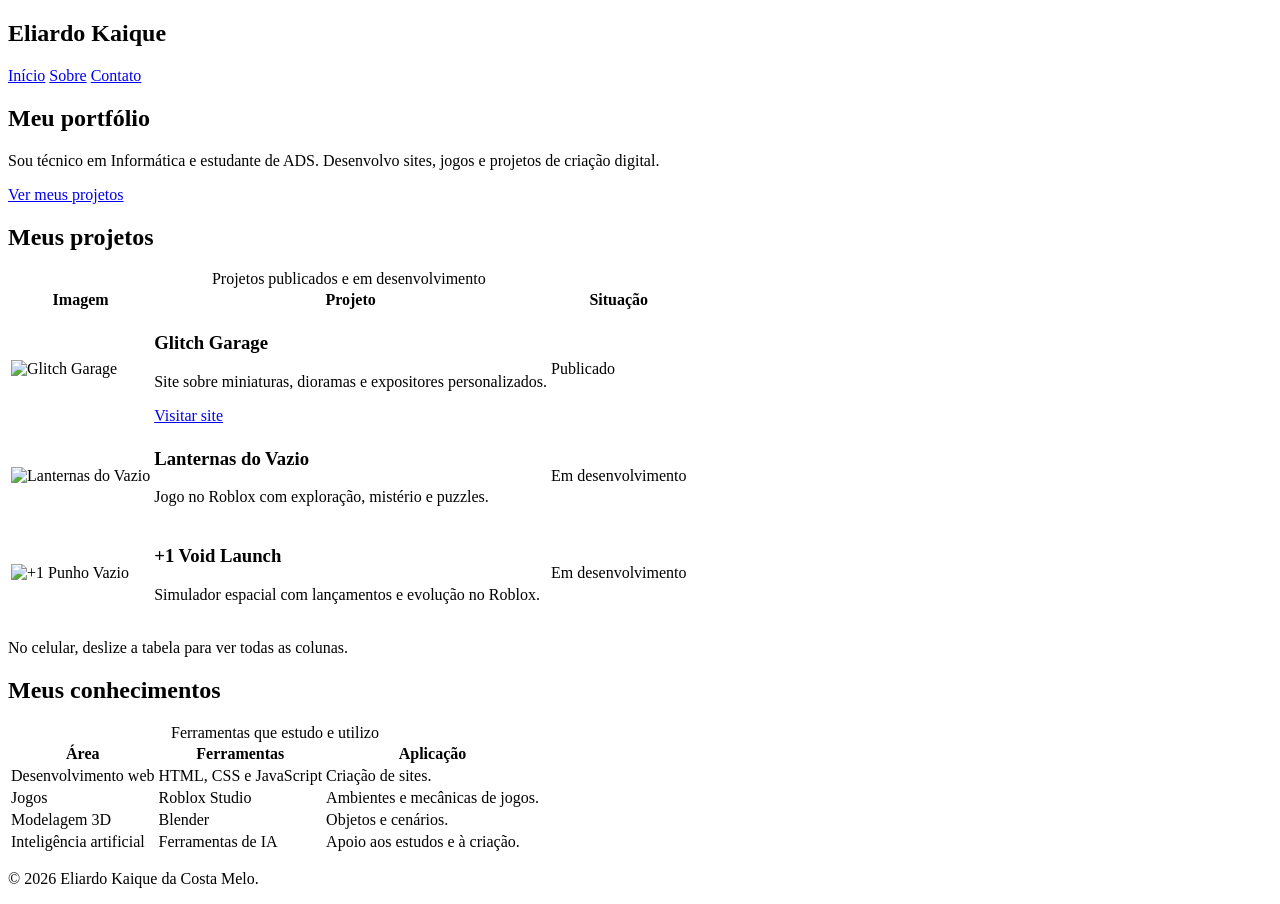
==== index.html @ ff75ed74 "Add files via upload" ====
<!-- Informa ao navegador que estamos usando HTML5. -->
<!DOCTYPE html>
<!-- Define o idioma da página. -->
<html lang="pt-BR">
<head>
    <!-- Permite usar acentos e ajusta a página à tela. -->
    <meta charset="UTF-8">
    <meta name="viewport" content="width=device-width, initial-scale=1.0">
    <!-- Título da aba e descrição da página. -->
    <title>Eliardo Kaique | Portfólio</title>
    <!-- Carrega o CSS externo da pasta styles. -->
    <link rel="stylesheet" href="styles/style.css">
</head>
<body>
    <!-- Cabeçalho do site. -->
    <header>
        <h2>Eliardo Kaique</h2>
        <!-- Menu: cada link abre uma página. A classe ativo destaca a página atual. -->
        <nav>
            <a href="index.html" class="ativo">Início</a>
            <a href="sobre.html">Sobre</a>
            <a href="contato.html">Contato</a>
        </nav>
    </header>
    <!-- Conteúdo principal. -->
    <main>
        <!-- Seção de apresentação. -->
        <section class="apresentacao">
            <h1>Meu portfólio</h1>
            <p>Sou técnico em Informática e estudante de ADS. Desenvolvo sites, jogos e projetos de criação digital.</p>
            <!-- O # leva à seção com o mesmo id nesta página. -->
            <a class="botao" href="#projetos">Ver meus projetos</a>
        </section>

        <!-- O id permite encontrar esta seção pelo link do início. -->
        <section id="projetos">
            <h2>Meus projetos</h2>
            <!-- A div permite deslizar a tabela quando a tela é pequena. -->
            <div class="tabela">
                <!-- table cria a tabela; caption mostra seu título. -->
                <table>
                    <caption>Projetos publicados e em desenvolvimento</caption>
                    <!-- tr cria uma linha; th cria os títulos das colunas. -->
                    <tr><th>Imagem</th><th>Projeto</th><th>Situação</th></tr>
                    <!-- td cria as células com os dados. -->
                    <tr>
                        <td>
                            <!-- A classe imagem limita o tamanho; width e height reservam o espaço no HTML. -->
                            <img class="imagem" width="120" height="80" src="assents/logo_garage.jpg" alt="Glitch Garage">
                        </td>
                        <td>
                            <h3>Glitch Garage</h3>
                            <p>Site sobre miniaturas, dioramas e expositores personalizados.</p>
                            <a href="https://glitch-garage.eliardo-kaique.workers.dev/">Visitar site</a>
                        </td>
                        <td>Publicado</td>
                    </tr>
                    <tr>
                        <td>
                            <img class="imagem" width="120" height="80" src="assents/logo_lanterna.png" alt="Lanternas do Vazio">
                        </td>
                        <td><h3>Lanternas do Vazio</h3><p>Jogo no Roblox com exploração, mistério e puzzles.</p></td>
                        <td>Em desenvolvimento</td>
                    </tr>
                    <tr>
                        <td>
                            <img class="imagem" width="120" height="80" src="assents/logo_+1punch.png" alt="+1 Punho Vazio">
                        </td>
                        <td><h3>+1 Void Launch</h3><p>Simulador espacial com lançamentos e evolução no Roblox.</p></td>
                        <td>Em desenvolvimento</td>
                    </tr>
                </table>
            </div>
            <p>No celular, deslize a tabela para ver todas as colunas.</p>
        </section>

        <section>
            <h2>Meus conhecimentos</h2>
            <div class="tabela">
                <table>
                    <caption>Ferramentas que estudo e utilizo</caption>
                    <tr><th>Área</th><th>Ferramentas</th><th>Aplicação</th></tr>
                    <tr><td>Desenvolvimento web</td><td>HTML, CSS e JavaScript</td><td>Criação de sites.</td></tr>
                    <tr><td>Jogos</td><td>Roblox Studio</td><td>Ambientes e mecânicas de jogos.</td></tr>
                    <tr><td>Modelagem 3D</td><td>Blender</td><td>Objetos e cenários.</td></tr>
                    <tr><td>Inteligência artificial</td><td>Ferramentas de IA</td><td>Apoio aos estudos e à criação.</td></tr>
                </table>
            </div>
        </section>
    </main>
    <!-- Rodapé do site. -->
    <footer>
        <p>© 2026 Eliardo Kaique da Costa Melo.</p>
    </footer>
</body>
</html>
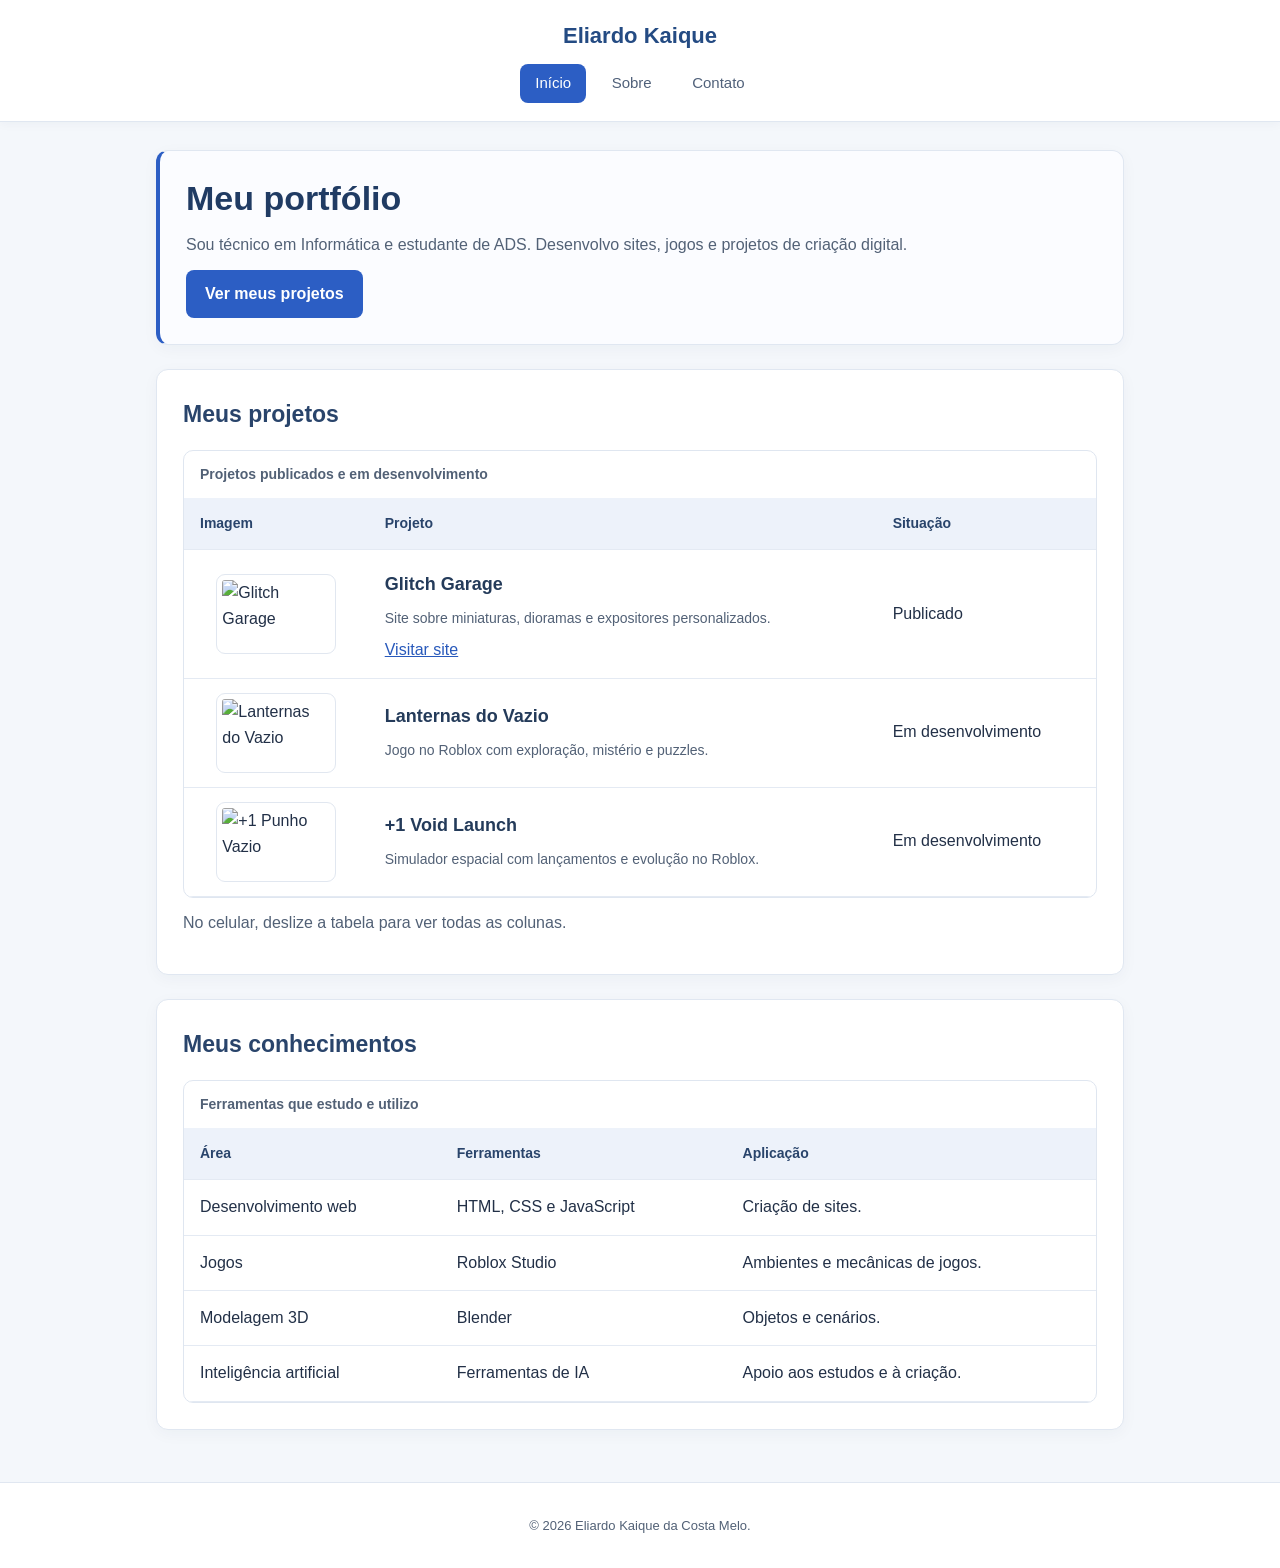
==== commit f7296f0e: "Fix stylesheet link in index.html" ====
--- a/index.html
+++ b/index.html
@@ -9,7 +9,7 @@
     <!-- Título da aba e descrição da página. -->
     <title>Eliardo Kaique | Portfólio</title>
     <!-- Carrega o CSS externo da pasta styles. -->
-    <link rel="stylesheet" href="styles/style.css">
+    <link rel="stylesheet" href="style.css">
 </head>
 <body>
     <!-- Cabeçalho do site. -->
--- a/style.css
+++ b/style.css
@@ -0,0 +1,267 @@
+/* Regras gerais do site. */
+* {
+    box-sizing: border-box; /* Inclui bordas e espaços internos nas dimensões. */
+}
+
+html {
+    scroll-padding-top: 140px; /* Evita que o menu cubra os títulos ao navegar. */
+}
+
+body {
+    margin: 0; /* Remove a margem padrão. */
+    font-family: Arial, sans-serif; /* Define uma fonte simples e legível. */
+    background-color: #f4f7fb; /* Usa um fundo claro e suave. */
+    color: #223047; /* Define a cor principal do texto. */
+    line-height: 1.65; /* Deixa a leitura mais confortável. */
+}
+
+/* Cabeçalho e menu. */
+header {
+    padding: 18px 16px; /* Cria espaço ao redor do nome e do menu. */
+    text-align: center; /* Centraliza o cabeçalho. */
+    background-color: #ffffff; /* Define o fundo branco. */
+    border-bottom: 1px solid #e0e7f1; /* Separa o cabeçalho do conteúdo. */
+    box-shadow: 0 2px 10px rgba(34, 48, 71, 0.04); /* Adiciona uma sombra leve. */
+    position: sticky; /* Faz o menu acompanhar a rolagem. */
+    top: 0; /* Mantém o menu no topo. */
+    z-index: 1; /* Coloca o menu acima do conteúdo comum. */
+}
+
+header h2 {
+    margin: 0 0 10px; /* Separa o nome dos links. */
+    font-size: 22px; /* Destaca o nome sem exagerar. */
+    color: #244b83; /* Usa um azul discreto. */
+}
+
+nav a {
+    display: inline-block; /* Permite ajustar o espaço dos links. */
+    margin: 0 3px; /* Separa os itens do menu. */
+    padding: 7px 15px; /* Aumenta a área clicável. */
+    border-radius: 8px; /* Arredonda o destaque dos links. */
+    text-decoration: none; /* Remove o sublinhado do menu. */
+    font-size: 15px; /* Define o tamanho do texto. */
+    color: #50617a; /* Usa uma cor suave nos links. */
+}
+
+nav a:hover {
+    background-color: #edf2fb; /* Destaca o link ao passar o mouse. */
+    color: #2859bb; /* Colore o texto destacado. */
+}
+
+nav .ativo, nav .ativo:hover {
+    background-color: #2c5ec4; /* Destaca a página que está aberta. */
+    color: #ffffff; /* Mantém o texto legível no fundo azul. */
+}
+
+/* Conteúdo principal e seções. */
+main {
+    max-width: 1000px; /* Limita a largura do conteúdo. */
+    margin: 0 auto; /* Centraliza a página. */
+    padding: 28px 16px; /* Deixa espaço nas laterais. */
+}
+
+section {
+    padding: 26px; /* Afasta o conteúdo das bordas. */
+    margin-bottom: 24px; /* Separa as seções. */
+    background-color: #ffffff; /* Define o fundo das seções. */
+    border: 1px solid #e0e7f1; /* Adiciona uma borda suave. */
+    border-radius: 12px; /* Arredonda os cantos. */
+    box-shadow: 0 4px 16px rgba(34, 48, 71, 0.04); /* Dá um pouco de profundidade. */
+}
+
+.apresentacao {
+    border-left: 4px solid #2c5ec4; /* Destaca discretamente a apresentação. */
+    background-color: #fbfcff; /* Usa um fundo quase branco. */
+}
+
+h1 {
+    margin: 0 0 12px; /* Separa o título do texto. */
+    font-size: 34px; /* Define o tamanho do título principal. */
+    line-height: 1.25; /* Ajusta o espaço entre as linhas do título. */
+    color: #203b63; /* Usa azul-escuro no título. */
+}
+
+h2 {
+    margin: 0 0 16px; /* Separa os títulos das seções. */
+    font-size: 23px; /* Define o tamanho dos títulos. */
+    color: #29446b; /* Mantém a identidade azul. */
+}
+
+h3 {
+    margin: 6px 0; /* Separa os subtítulos dos outros textos. */
+    font-size: 18px; /* Define o tamanho dos subtítulos. */
+    color: #243b5a; /* Destaca os nomes dos projetos e dos cursos. */
+}
+
+p {
+    margin: 12px 0; /* Separa os parágrafos. */
+    color: #526176; /* Suaviza a cor dos textos longos. */
+    overflow-wrap: break-word; /* Permite quebrar textos como o e-mail. */
+}
+
+a {
+    color: #2859bb; /* Define a cor dos links. */
+}
+
+/* Botões e links com aparência de botão. */
+button, .botao {
+    display: inline-block; /* Permite criar espaço ao redor do texto. */
+    padding: 11px 19px; /* Define o espaço interno do botão. */
+    border: 0; /* Remove a borda padrão. */
+    border-radius: 8px; /* Arredonda os cantos. */
+    background-color: #2c5ec4; /* Define o fundo azul. */
+    color: #ffffff; /* Deixa o texto branco. */
+    font: inherit; /* Usa a fonte do site. */
+    font-weight: bold; /* Destaca o texto do botão. */
+    text-decoration: none; /* Remove o sublinhado dos links com esta classe. */
+    cursor: pointer; /* Mostra a mãozinha ao passar o mouse. */
+}
+
+button:hover, .botao:hover {
+    background-color: #234c9e; /* Escurece levemente o botão. */
+}
+
+/* Tabelas com divisórias discretas. */
+.tabela {
+    overflow-x: auto; /* Permite deslizar a tabela no celular. */
+    border: 1px solid #dfe6f0; /* Contorna o conjunto da tabela. */
+    border-radius: 10px; /* Arredonda as bordas externas. */
+}
+
+table {
+    width: 100%; /* Usa a largura disponível. */
+    min-width: 560px; /* Mantém as colunas legíveis no celular. */
+    border-collapse: collapse; /* Une as bordas das células. */
+}
+
+caption {
+    padding: 12px 16px; /* Separa o título das bordas. */
+    text-align: left; /* Alinha o título à esquerda. */
+    font-size: 14px; /* Deixa o título da tabela mais discreto. */
+    font-weight: bold; /* Destaca o título. */
+    color: #526176; /* Usa uma cor suave. */
+}
+
+th, td {
+    padding: 14px 16px; /* Dá espaço ao conteúdo das células. */
+    border-bottom: 1px solid #e4eaf3; /* Separa as linhas sem formar uma grade pesada. */
+    text-align: left; /* Alinha o texto à esquerda. */
+    vertical-align: middle; /* Centraliza o conteúdo na altura da célula. */
+}
+
+th {
+    background-color: #edf2fa; /* Destaca os títulos das colunas. */
+    color: #29446b; /* Usa azul-escuro nos títulos. */
+    font-size: 14px; /* Define o tamanho dos títulos das colunas. */
+}
+
+tr:hover {
+    background-color: #fafcff; /* Destaca suavemente a linha sob o mouse. */
+}
+
+td p {
+    margin: 7px 0; /* Aproxima a descrição do nome do projeto. */
+    font-size: 14px; /* Deixa as descrições mais compactas. */
+}
+
+/* Logos dos projetos, sempre pequenos e sem cortes. */
+#projetos img {
+    display: block; /* Evita espaço extra abaixo da imagem. */
+    width: 120px; /* Define a largura do espaço do logo. */
+    height: 80px; /* Define a altura do espaço do logo. */
+    max-width: 100%; /* Impede a imagem de ultrapassar o espaço disponível. */
+    margin: 0 auto; /* Centraliza o logo dentro da célula. */
+    padding: 5px; /* Afasta o logo da borda. */
+    border: 1px solid #e1e7f0; /* Cria um contorno discreto. */
+    border-radius: 9px; /* Arredonda os cantos. */
+    background-color: #ffffff; /* Define o fundo do espaço da imagem. */
+    object-fit: contain; /* Mostra o logo inteiro, preservando sua proporção. */
+}
+
+/* Sua foto, centralizada e com o formato original. */
+#perfil img {
+    display: block; /* Permite centralizar a imagem com margin. */
+    width: 180px; /* Mantém a foto em um tamanho discreto. */
+    height: auto; /* Preserva a proporção original da foto. */
+    max-width: 100%; /* Evita ultrapassar a largura da tela. */
+    margin: 22px auto 0; /* Centraliza a foto e separa do texto. */
+    border: 1px solid #dce4ef; /* Define um contorno suave. */
+    border-radius: 12px; /* Arredonda os cantos da foto. */
+}
+
+/* Informações sobre a formação. */
+article {
+    padding: 18px; /* Cria espaço dentro do bloco. */
+    margin-bottom: 14px; /* Separa os blocos de formação. */
+    border-left: 3px solid #5c82c9; /* Destaca a lateral com um azul suave. */
+    border-radius: 6px; /* Arredonda os cantos. */
+    background-color: #f7f9fd; /* Diferencia o bloco do fundo branco. */
+}
+
+/* Formulário de contato. */
+form {
+    max-width: 600px; /* Limita a largura do formulário. */
+    margin: 0 auto; /* Centraliza o formulário. */
+}
+
+label {
+    display: block; /* Coloca o rótulo acima do campo. */
+    margin-top: 16px; /* Separa os campos. */
+    margin-bottom: 6px; /* Separa o rótulo do seu campo. */
+    font-size: 14px; /* Define o tamanho do rótulo. */
+    font-weight: bold; /* Destaca o nome do campo. */
+    color: #344b6b; /* Usa uma cor próxima da dos títulos. */
+}
+
+.campo {
+    width: 100%; /* Preenche a largura do formulário. */
+    padding: 12px; /* Cria espaço dentro do campo. */
+    border: 1px solid #cbd6e5; /* Contorna o campo. */
+    border-radius: 8px; /* Arredonda os cantos. */
+    background-color: #fbfcff; /* Usa um fundo levemente diferente da seção. */
+    color: #223047; /* Define a cor do texto digitado. */
+    font: inherit; /* Usa a fonte do site. */
+}
+
+.campo:focus {
+    border-color: #2c5ec4; /* Destaca o campo selecionado. */
+    outline: 2px solid #e0e9fc; /* Acrescenta um contorno suave ao foco. */
+}
+
+textarea {
+    resize: vertical; /* Permite alterar apenas a altura da mensagem. */
+}
+
+fieldset {
+    margin: 22px 0; /* Separa as opções dos outros campos. */
+    padding: 12px 14px; /* Cria espaço dentro do grupo. */
+    border: 1px solid #dfe6f0; /* Contorna o grupo de opções. */
+    border-radius: 8px; /* Arredonda os cantos. */
+    background-color: #f9fbfe; /* Diferencia o grupo de interesses. */
+}
+
+legend {
+    padding: 0 5px; /* Afasta o título da linha da borda. */
+    font-size: 14px; /* Define o tamanho do título do grupo. */
+    font-weight: bold; /* Destaca o título. */
+    color: #344b6b; /* Usa a mesma cor dos rótulos. */
+}
+
+.opcoes label {
+    display: inline-block; /* Coloca as opções lado a lado quando há espaço. */
+    margin: 0 16px 0 0; /* Separa as opções. */
+    font-weight: normal; /* Usa texto normal nas opções. */
+}
+
+.opcoes input {
+    accent-color: #2c5ec4; /* Usa a cor azul na opção marcada. */
+}
+
+/* Rodapé simples. */
+footer {
+    padding: 20px 16px; /* Cria espaço dentro do rodapé. */
+    text-align: center; /* Centraliza o texto. */
+    background-color: #ffffff; /* Define o fundo branco. */
+    border-top: 1px solid #e0e7f1; /* Separa o rodapé da página. */
+    font-size: 13px; /* Usa um texto discreto. */
+}
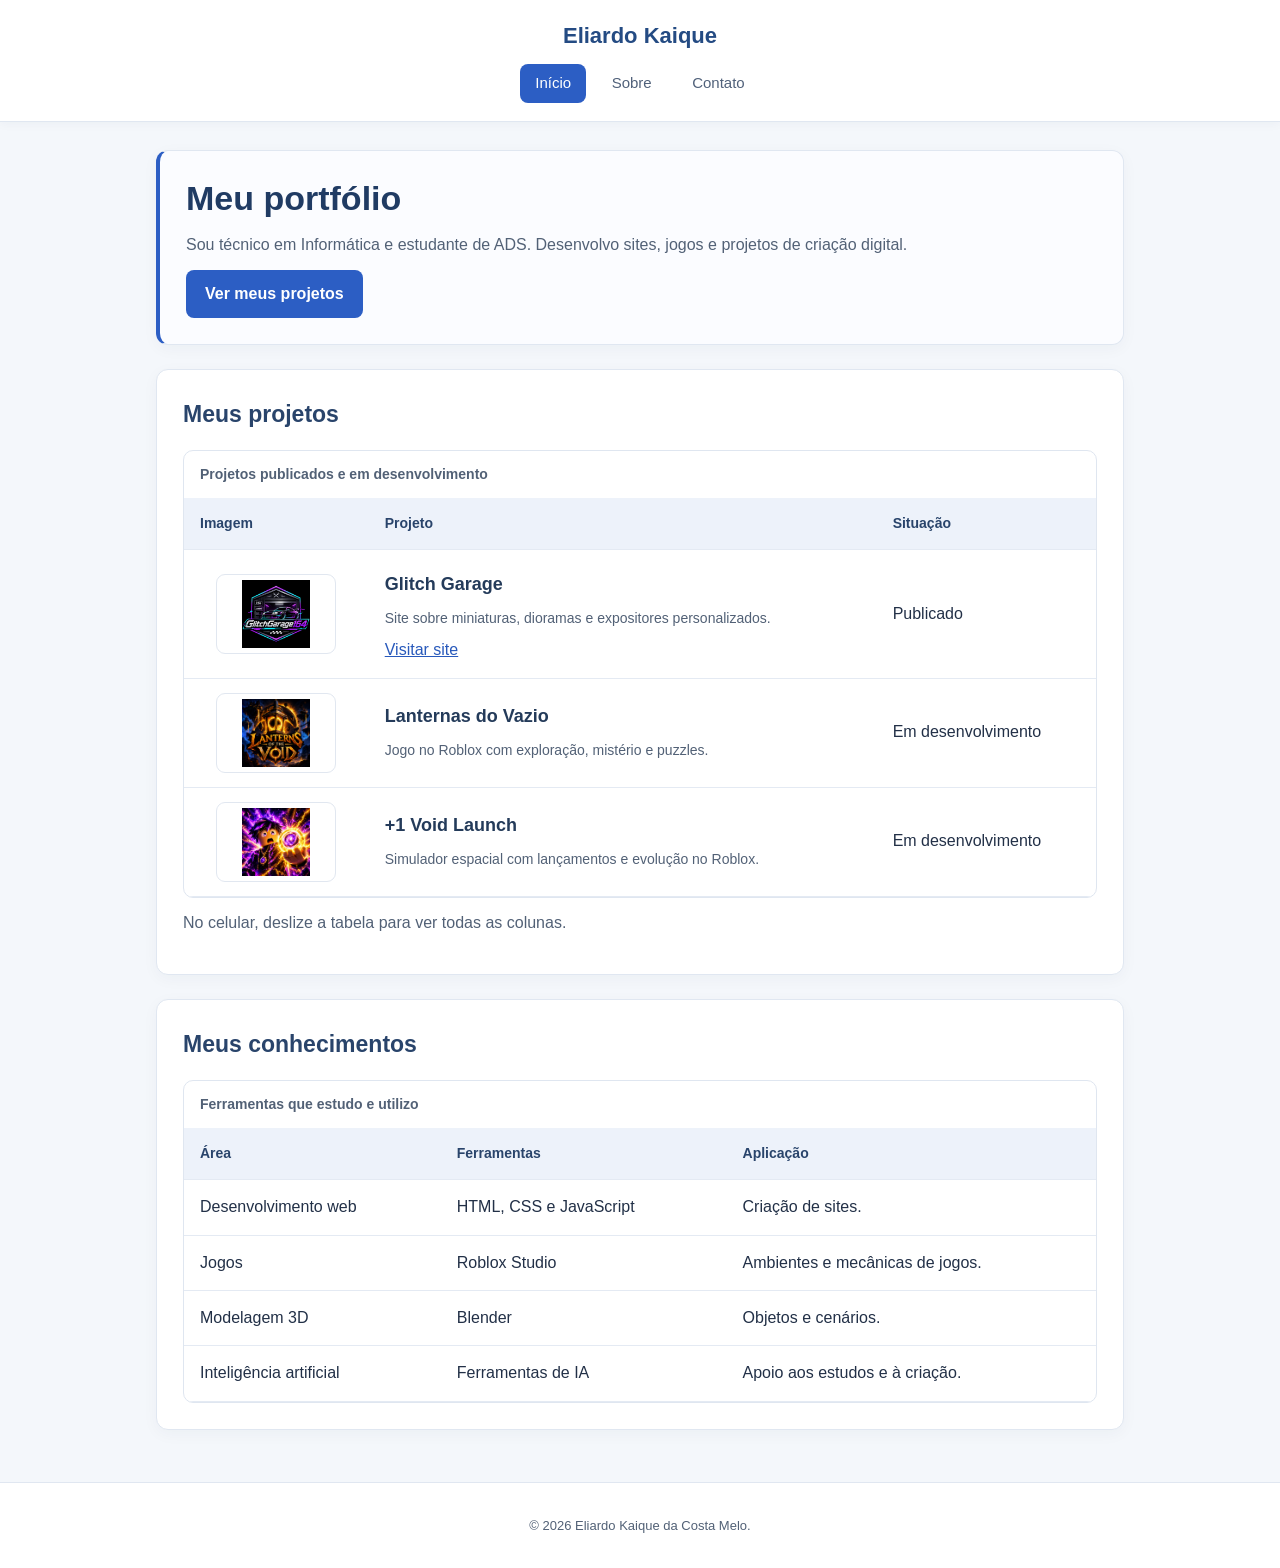
==== commit 51d61f57: "Update image source paths in index.html" ====
--- a/index.html
+++ b/index.html
@@ -46,7 +46,7 @@
                     <tr>
                         <td>
                             <!-- A classe imagem limita o tamanho; width e height reservam o espaço no HTML. -->
-                            <img class="imagem" width="120" height="80" src="assents/logo_garage.jpg" alt="Glitch Garage">
+                            <img class="imagem" width="120" height="80" src="logo_garage.jpg" alt="Glitch Garage">
                         </td>
                         <td>
                             <h3>Glitch Garage</h3>
@@ -57,14 +57,14 @@
                     </tr>
                     <tr>
                         <td>
-                            <img class="imagem" width="120" height="80" src="assents/logo_lanterna.png" alt="Lanternas do Vazio">
+                            <img class="imagem" width="120" height="80" src="logo_lanterna.png" alt="Lanternas do Vazio">
                         </td>
                         <td><h3>Lanternas do Vazio</h3><p>Jogo no Roblox com exploração, mistério e puzzles.</p></td>
                         <td>Em desenvolvimento</td>
                     </tr>
                     <tr>
                         <td>
-                            <img class="imagem" width="120" height="80" src="assents/logo_+1punch.png" alt="+1 Punho Vazio">
+                            <img class="imagem" width="120" height="80" src="logo_+1punch.png" alt="+1 Punho Vazio">
                         </td>
                         <td><h3>+1 Void Launch</h3><p>Simulador espacial com lançamentos e evolução no Roblox.</p></td>
                         <td>Em desenvolvimento</td>
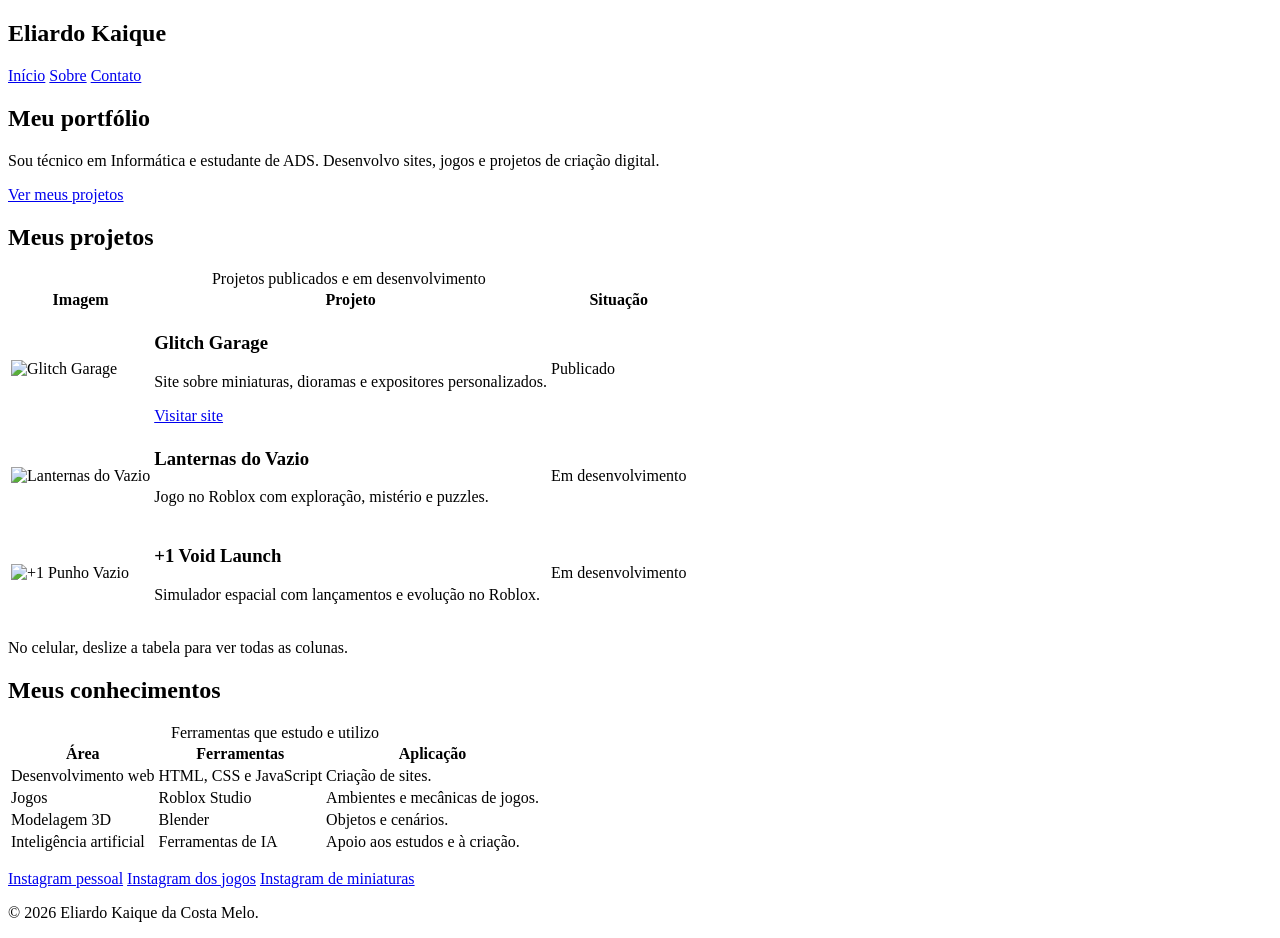
==== commit 5198bbfb: "Add files via upload" ====
--- a/index.html
+++ b/index.html
@@ -9,7 +9,7 @@
     <!-- Título da aba e descrição da página. -->
     <title>Eliardo Kaique | Portfólio</title>
     <!-- Carrega o CSS externo da pasta styles. -->
-    <link rel="stylesheet" href="style.css">
+    <link rel="stylesheet" href="styles/style.css">
 </head>
 <body>
     <!-- Cabeçalho do site. -->
@@ -46,7 +46,7 @@
                     <tr>
                         <td>
                             <!-- A classe imagem limita o tamanho; width e height reservam o espaço no HTML. -->
-                            <img class="imagem" width="120" height="80" src="logo_garage.jpg" alt="Glitch Garage">
+                            <img class="imagem" width="120" height="80" src="assents/logo_garage.jpg" alt="Glitch Garage">
                         </td>
                         <td>
                             <h3>Glitch Garage</h3>
@@ -57,14 +57,14 @@
                     </tr>
                     <tr>
                         <td>
-                            <img class="imagem" width="120" height="80" src="logo_lanterna.png" alt="Lanternas do Vazio">
+                            <img class="imagem" width="120" height="80" src="assents/logo_lanterna.png" alt="Lanternas do Vazio">
                         </td>
                         <td><h3>Lanternas do Vazio</h3><p>Jogo no Roblox com exploração, mistério e puzzles.</p></td>
                         <td>Em desenvolvimento</td>
                     </tr>
                     <tr>
                         <td>
-                            <img class="imagem" width="120" height="80" src="logo_+1punch.png" alt="+1 Punho Vazio">
+                            <img class="imagem" width="120" height="80" src="assents/logo_+1punch.png" alt="+1 Punho Vazio">
                         </td>
                         <td><h3>+1 Void Launch</h3><p>Simulador espacial com lançamentos e evolução no Roblox.</p></td>
                         <td>Em desenvolvimento</td>
@@ -90,6 +90,12 @@
     </main>
     <!-- Rodapé do site. -->
     <footer>
+        <!-- target abre em outra aba; rel impede que a nova aba controle esta página. -->
+        <p class="redes">
+            <a href="https://www.instagram.com/eliardokaique/" target="_blank" rel="noopener noreferrer">Instagram pessoal</a>
+            <a href="https://www.instagram.com/gl1tchz0ne/" target="_blank" rel="noopener noreferrer">Instagram dos jogos</a>
+            <a href="https://www.instagram.com/glitchgarage164/" target="_blank" rel="noopener noreferrer">Instagram de miniaturas</a>
+        </p>
         <p>© 2026 Eliardo Kaique da Costa Melo.</p>
     </footer>
 </body>
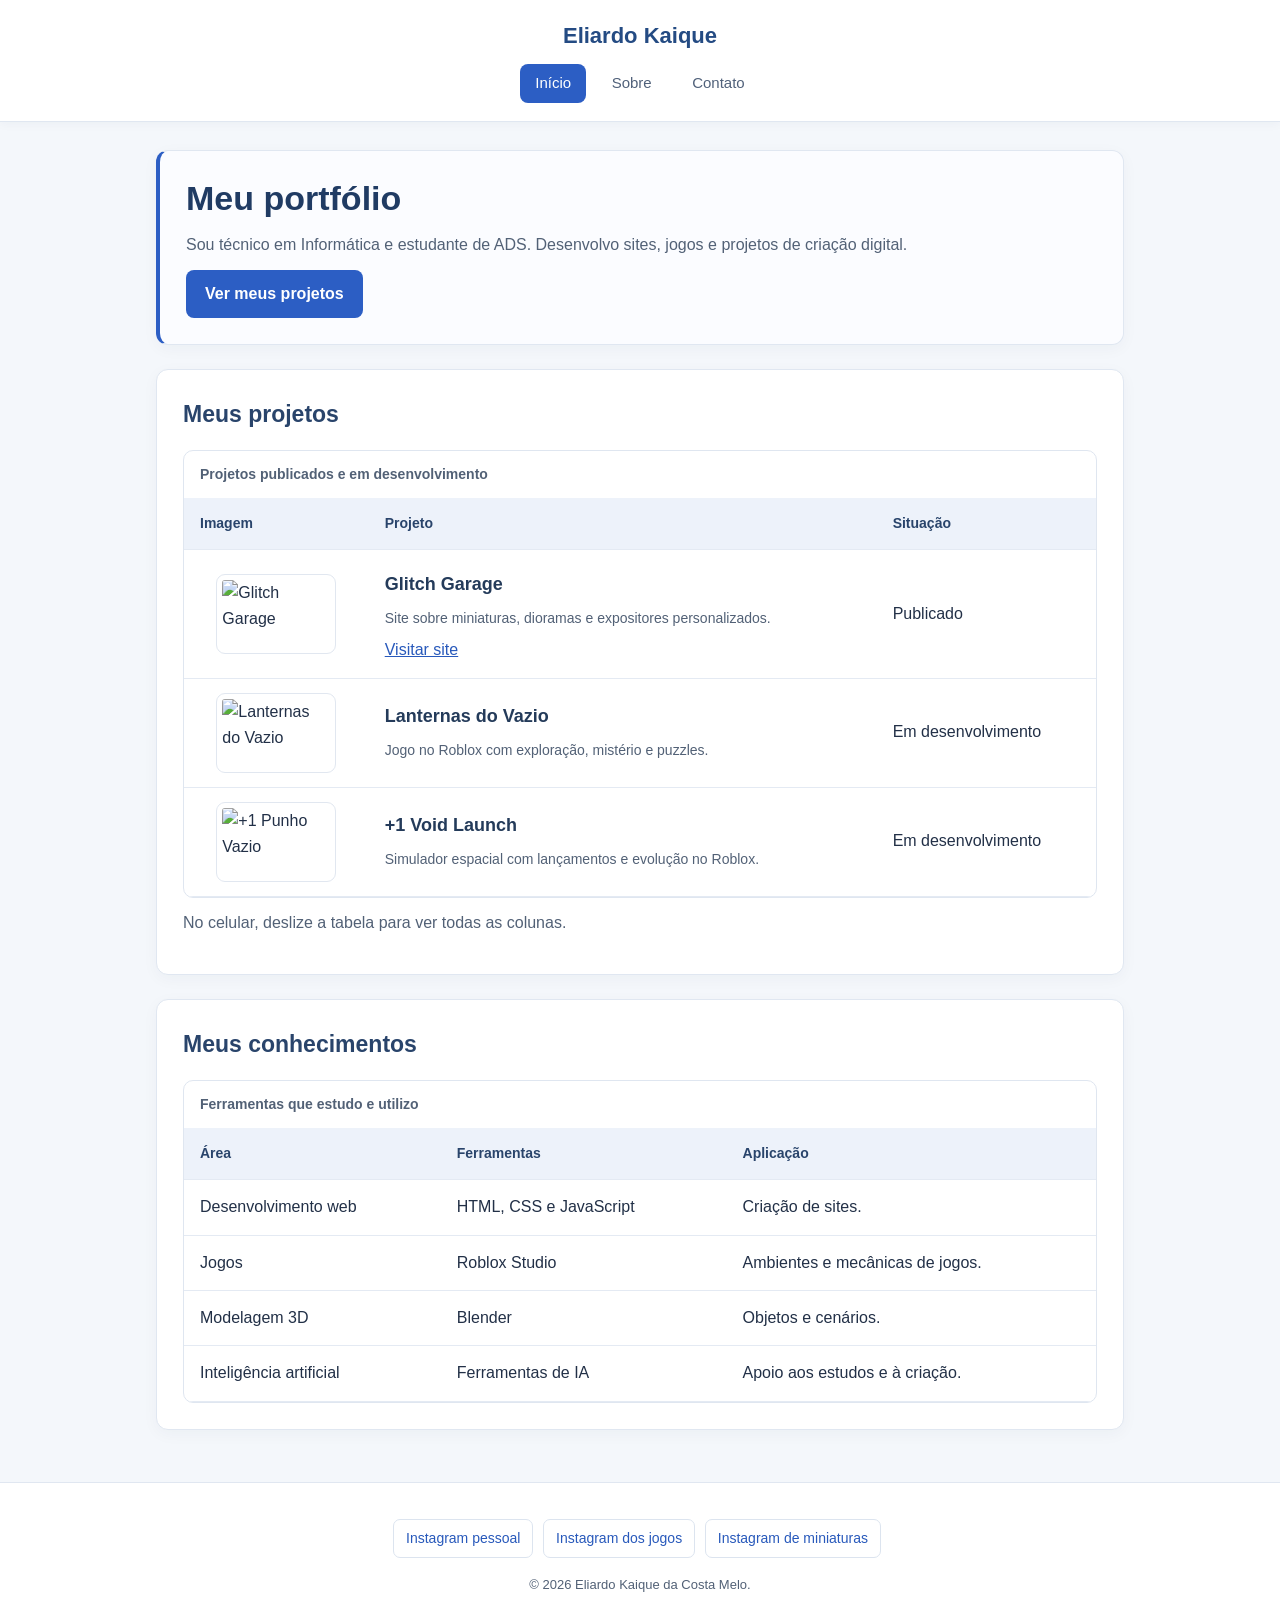
==== commit 94ff5aa5: "Fix stylesheet link in index.html" ====
--- a/index.html
+++ b/index.html
@@ -9,7 +9,7 @@
     <!-- Título da aba e descrição da página. -->
     <title>Eliardo Kaique | Portfólio</title>
     <!-- Carrega o CSS externo da pasta styles. -->
-    <link rel="stylesheet" href="styles/style.css">
+    <link rel="stylesheet" href="style.css">
 </head>
 <body>
     <!-- Cabeçalho do site. -->
--- a/style.css
+++ b/style.css
@@ -0,0 +1,283 @@
+/* Regras gerais do site. */
+* {
+    box-sizing: border-box; /* Inclui bordas e espaços internos nas dimensões. */
+}
+
+html {
+    scroll-padding-top: 140px; /* Evita que o menu cubra os títulos ao navegar. */
+}
+
+body {
+    margin: 0; /* Remove a margem padrão. */
+    font-family: Arial, sans-serif; /* Define uma fonte simples e legível. */
+    background-color: #f4f7fb; /* Usa um fundo claro e suave. */
+    color: #223047; /* Define a cor principal do texto. */
+    line-height: 1.65; /* Deixa a leitura mais confortável. */
+}
+
+/* Cabeçalho e menu. */
+header {
+    padding: 18px 16px; /* Cria espaço ao redor do nome e do menu. */
+    text-align: center; /* Centraliza o cabeçalho. */
+    background-color: #ffffff; /* Define o fundo branco. */
+    border-bottom: 1px solid #e0e7f1; /* Separa o cabeçalho do conteúdo. */
+    box-shadow: 0 2px 10px rgba(34, 48, 71, 0.04); /* Adiciona uma sombra leve. */
+    position: sticky; /* Faz o menu acompanhar a rolagem. */
+    top: 0; /* Mantém o menu no topo. */
+    z-index: 1; /* Coloca o menu acima do conteúdo comum. */
+}
+
+header h2 {
+    margin: 0 0 10px; /* Separa o nome dos links. */
+    font-size: 22px; /* Destaca o nome sem exagerar. */
+    color: #244b83; /* Usa um azul discreto. */
+}
+
+nav a {
+    display: inline-block; /* Permite ajustar o espaço dos links. */
+    margin: 0 3px; /* Separa os itens do menu. */
+    padding: 7px 15px; /* Aumenta a área clicável. */
+    border-radius: 8px; /* Arredonda o destaque dos links. */
+    text-decoration: none; /* Remove o sublinhado do menu. */
+    font-size: 15px; /* Define o tamanho do texto. */
+    color: #50617a; /* Usa uma cor suave nos links. */
+}
+
+nav a:hover {
+    background-color: #edf2fb; /* Destaca o link ao passar o mouse. */
+    color: #2859bb; /* Colore o texto destacado. */
+}
+
+nav .ativo, nav .ativo:hover {
+    background-color: #2c5ec4; /* Destaca a página que está aberta. */
+    color: #ffffff; /* Mantém o texto legível no fundo azul. */
+}
+
+/* Conteúdo principal e seções. */
+main {
+    max-width: 1000px; /* Limita a largura do conteúdo. */
+    margin: 0 auto; /* Centraliza a página. */
+    padding: 28px 16px; /* Deixa espaço nas laterais. */
+}
+
+section {
+    padding: 26px; /* Afasta o conteúdo das bordas. */
+    margin-bottom: 24px; /* Separa as seções. */
+    background-color: #ffffff; /* Define o fundo das seções. */
+    border: 1px solid #e0e7f1; /* Adiciona uma borda suave. */
+    border-radius: 12px; /* Arredonda os cantos. */
+    box-shadow: 0 4px 16px rgba(34, 48, 71, 0.04); /* Dá um pouco de profundidade. */
+}
+
+.apresentacao {
+    border-left: 4px solid #2c5ec4; /* Destaca discretamente a apresentação. */
+    background-color: #fbfcff; /* Usa um fundo quase branco. */
+}
+
+h1 {
+    margin: 0 0 12px; /* Separa o título do texto. */
+    font-size: 34px; /* Define o tamanho do título principal. */
+    line-height: 1.25; /* Ajusta o espaço entre as linhas do título. */
+    color: #203b63; /* Usa azul-escuro no título. */
+}
+
+h2 {
+    margin: 0 0 16px; /* Separa os títulos das seções. */
+    font-size: 23px; /* Define o tamanho dos títulos. */
+    color: #29446b; /* Mantém a identidade azul. */
+}
+
+h3 {
+    margin: 6px 0; /* Separa os subtítulos dos outros textos. */
+    font-size: 18px; /* Define o tamanho dos subtítulos. */
+    color: #243b5a; /* Destaca os nomes dos projetos e dos cursos. */
+}
+
+p {
+    margin: 12px 0; /* Separa os parágrafos. */
+    color: #526176; /* Suaviza a cor dos textos longos. */
+    overflow-wrap: break-word; /* Permite quebrar textos como o e-mail. */
+}
+
+a {
+    color: #2859bb; /* Define a cor dos links. */
+}
+
+/* Botões e links com aparência de botão. */
+button, .botao {
+    display: inline-block; /* Permite criar espaço ao redor do texto. */
+    padding: 11px 19px; /* Define o espaço interno do botão. */
+    border: 0; /* Remove a borda padrão. */
+    border-radius: 8px; /* Arredonda os cantos. */
+    background-color: #2c5ec4; /* Define o fundo azul. */
+    color: #ffffff; /* Deixa o texto branco. */
+    font: inherit; /* Usa a fonte do site. */
+    font-weight: bold; /* Destaca o texto do botão. */
+    text-decoration: none; /* Remove o sublinhado dos links com esta classe. */
+    cursor: pointer; /* Mostra a mãozinha ao passar o mouse. */
+}
+
+button:hover, .botao:hover {
+    background-color: #234c9e; /* Escurece levemente o botão. */
+}
+
+/* Tabelas com divisórias discretas. */
+.tabela {
+    overflow-x: auto; /* Permite deslizar a tabela no celular. */
+    border: 1px solid #dfe6f0; /* Contorna o conjunto da tabela. */
+    border-radius: 10px; /* Arredonda as bordas externas. */
+}
+
+table {
+    width: 100%; /* Usa a largura disponível. */
+    min-width: 560px; /* Mantém as colunas legíveis no celular. */
+    border-collapse: collapse; /* Une as bordas das células. */
+}
+
+caption {
+    padding: 12px 16px; /* Separa o título das bordas. */
+    text-align: left; /* Alinha o título à esquerda. */
+    font-size: 14px; /* Deixa o título da tabela mais discreto. */
+    font-weight: bold; /* Destaca o título. */
+    color: #526176; /* Usa uma cor suave. */
+}
+
+th, td {
+    padding: 14px 16px; /* Dá espaço ao conteúdo das células. */
+    border-bottom: 1px solid #e4eaf3; /* Separa as linhas sem formar uma grade pesada. */
+    text-align: left; /* Alinha o texto à esquerda. */
+    vertical-align: middle; /* Centraliza o conteúdo na altura da célula. */
+}
+
+th {
+    background-color: #edf2fa; /* Destaca os títulos das colunas. */
+    color: #29446b; /* Usa azul-escuro nos títulos. */
+    font-size: 14px; /* Define o tamanho dos títulos das colunas. */
+}
+
+tr:hover {
+    background-color: #fafcff; /* Destaca suavemente a linha sob o mouse. */
+}
+
+td p {
+    margin: 7px 0; /* Aproxima a descrição do nome do projeto. */
+    font-size: 14px; /* Deixa as descrições mais compactas. */
+}
+
+/* Logos dos projetos, sempre pequenos e sem cortes. */
+#projetos img {
+    display: block; /* Evita espaço extra abaixo da imagem. */
+    width: 120px; /* Define a largura do espaço do logo. */
+    height: 80px; /* Define a altura do espaço do logo. */
+    max-width: 100%; /* Impede a imagem de ultrapassar o espaço disponível. */
+    margin: 0 auto; /* Centraliza o logo dentro da célula. */
+    padding: 5px; /* Afasta o logo da borda. */
+    border: 1px solid #e1e7f0; /* Cria um contorno discreto. */
+    border-radius: 9px; /* Arredonda os cantos. */
+    background-color: #ffffff; /* Define o fundo do espaço da imagem. */
+    object-fit: contain; /* Mostra o logo inteiro, preservando sua proporção. */
+}
+
+/* Sua foto, centralizada e com o formato original. */
+#perfil img {
+    display: block; /* Permite centralizar a imagem com margin. */
+    width: 180px; /* Mantém a foto em um tamanho discreto. */
+    height: auto; /* Preserva a proporção original da foto. */
+    max-width: 100%; /* Evita ultrapassar a largura da tela. */
+    margin: 22px auto 0; /* Centraliza a foto e separa do texto. */
+    border: 1px solid #dce4ef; /* Define um contorno suave. */
+    border-radius: 12px; /* Arredonda os cantos da foto. */
+}
+
+/* Informações sobre a formação. */
+article {
+    padding: 18px; /* Cria espaço dentro do bloco. */
+    margin-bottom: 14px; /* Separa os blocos de formação. */
+    border-left: 3px solid #5c82c9; /* Destaca a lateral com um azul suave. */
+    border-radius: 6px; /* Arredonda os cantos. */
+    background-color: #f7f9fd; /* Diferencia o bloco do fundo branco. */
+}
+
+/* Formulário de contato. */
+form {
+    max-width: 600px; /* Limita a largura do formulário. */
+    margin: 0 auto; /* Centraliza o formulário. */
+}
+
+label {
+    display: block; /* Coloca o rótulo acima do campo. */
+    margin-top: 16px; /* Separa os campos. */
+    margin-bottom: 6px; /* Separa o rótulo do seu campo. */
+    font-size: 14px; /* Define o tamanho do rótulo. */
+    font-weight: bold; /* Destaca o nome do campo. */
+    color: #344b6b; /* Usa uma cor próxima da dos títulos. */
+}
+
+.campo {
+    width: 100%; /* Preenche a largura do formulário. */
+    padding: 12px; /* Cria espaço dentro do campo. */
+    border: 1px solid #cbd6e5; /* Contorna o campo. */
+    border-radius: 8px; /* Arredonda os cantos. */
+    background-color: #fbfcff; /* Usa um fundo levemente diferente da seção. */
+    color: #223047; /* Define a cor do texto digitado. */
+    font: inherit; /* Usa a fonte do site. */
+}
+
+.campo:focus {
+    border-color: #2c5ec4; /* Destaca o campo selecionado. */
+    outline: 2px solid #e0e9fc; /* Acrescenta um contorno suave ao foco. */
+}
+
+textarea {
+    resize: vertical; /* Permite alterar apenas a altura da mensagem. */
+}
+
+fieldset {
+    margin: 22px 0; /* Separa as opções dos outros campos. */
+    padding: 12px 14px; /* Cria espaço dentro do grupo. */
+    border: 1px solid #dfe6f0; /* Contorna o grupo de opções. */
+    border-radius: 8px; /* Arredonda os cantos. */
+    background-color: #f9fbfe; /* Diferencia o grupo de interesses. */
+}
+
+legend {
+    padding: 0 5px; /* Afasta o título da linha da borda. */
+    font-size: 14px; /* Define o tamanho do título do grupo. */
+    font-weight: bold; /* Destaca o título. */
+    color: #344b6b; /* Usa a mesma cor dos rótulos. */
+}
+
+.opcoes label {
+    display: inline-block; /* Coloca as opções lado a lado quando há espaço. */
+    margin: 0 16px 0 0; /* Separa as opções. */
+    font-weight: normal; /* Usa texto normal nas opções. */
+}
+
+.opcoes input {
+    accent-color: #2c5ec4; /* Usa a cor azul na opção marcada. */
+}
+
+/* Links dos perfis no Instagram. */
+.redes a {
+    display: inline-block; /* Permite criar espaço ao redor de cada link. */
+    margin: 4px 6px 4px 0; /* Separa os links e permite quebrar a linha. */
+    padding: 7px 12px; /* Aumenta a área clicável. */
+    border: 1px solid #dce4ef; /* Adiciona um contorno discreto. */
+    border-radius: 7px; /* Arredonda os cantos. */
+    font-size: 14px; /* Mantém o texto dos links legível. */
+    text-decoration: none; /* Remove o sublinhado dos links deste grupo. */
+}
+
+.redes a:hover {
+    background-color: #edf2fb; /* Destaca o link ao passar o mouse. */
+    border-color: #bed0ee; /* Destaca suavemente o contorno. */
+}
+
+/* Rodapé simples. */
+footer {
+    padding: 20px 16px; /* Cria espaço dentro do rodapé. */
+    text-align: center; /* Centraliza o texto. */
+    background-color: #ffffff; /* Define o fundo branco. */
+    border-top: 1px solid #e0e7f1; /* Separa o rodapé da página. */
+    font-size: 13px; /* Usa um texto discreto. */
+}
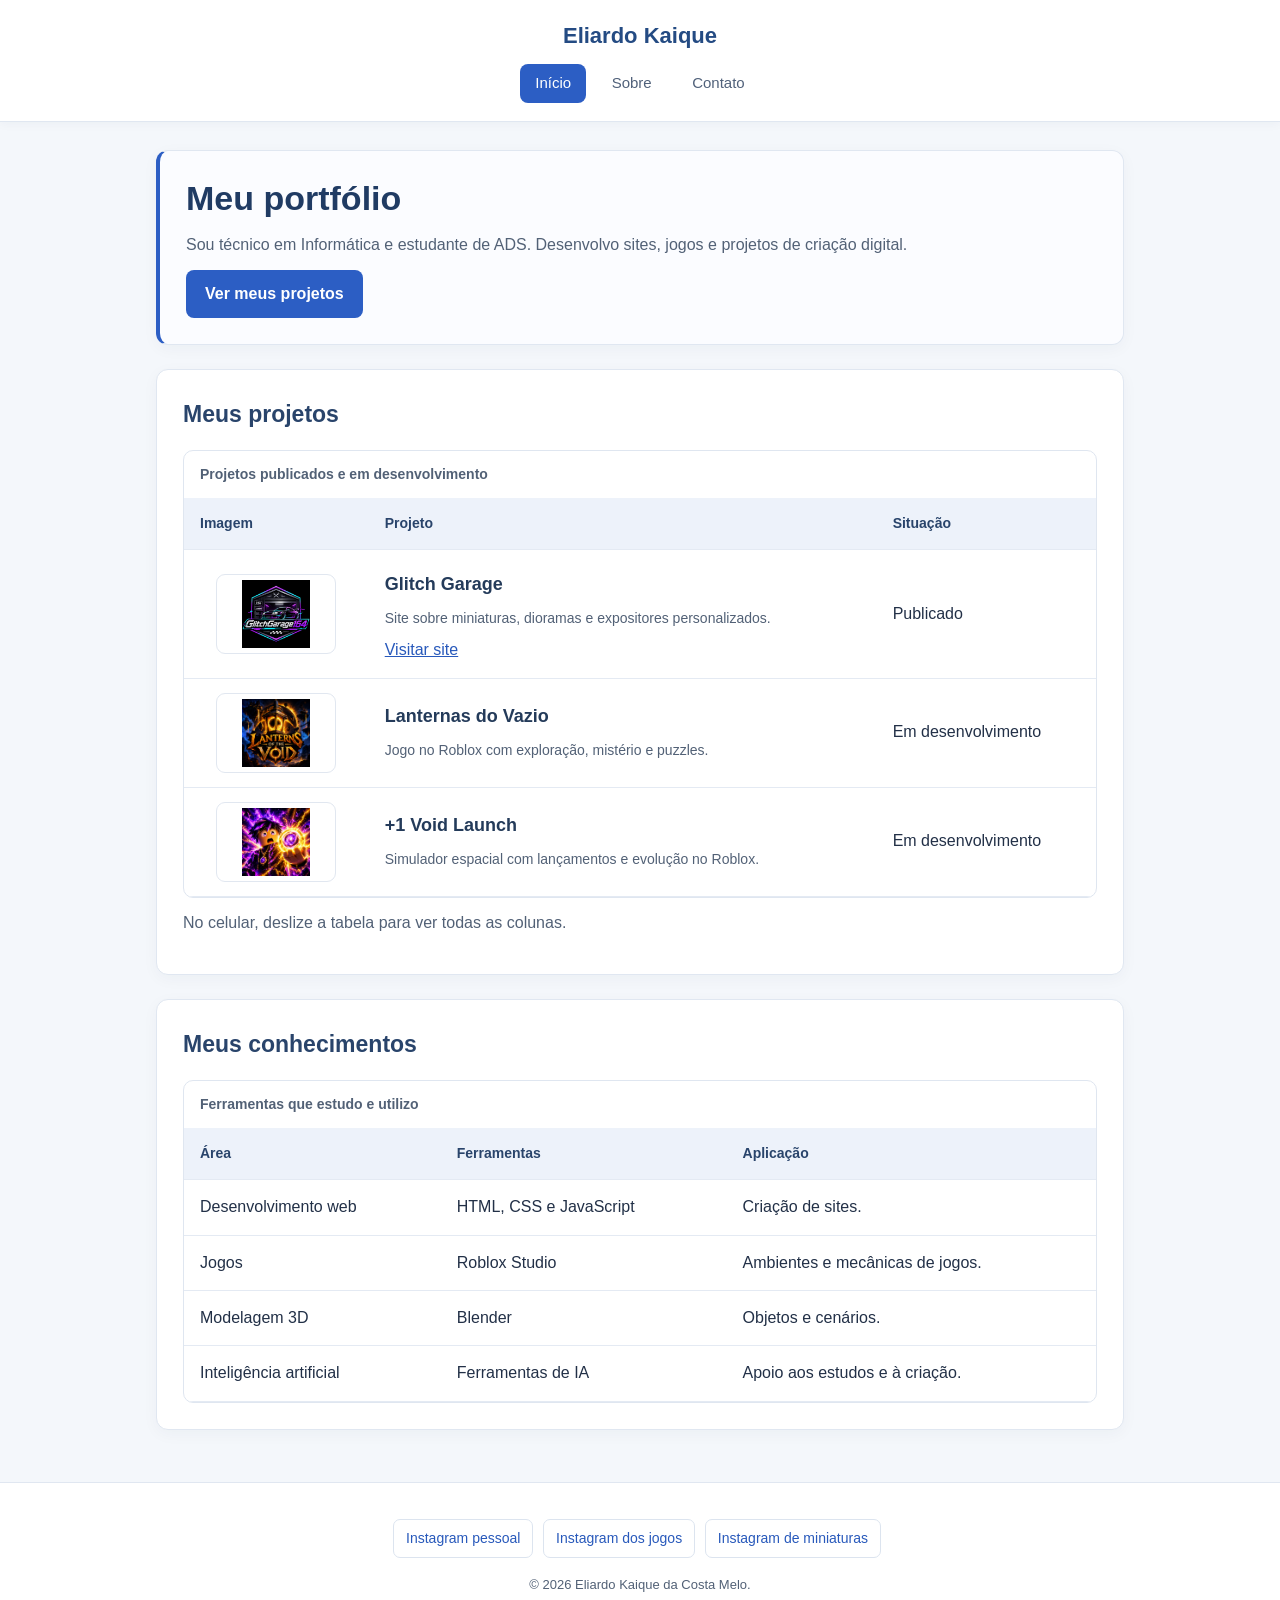
==== commit a0d8a024: "Update index.html" ====
--- a/index.html
+++ b/index.html
@@ -46,7 +46,7 @@
                     <tr>
                         <td>
                             <!-- A classe imagem limita o tamanho; width e height reservam o espaço no HTML. -->
-                            <img class="imagem" width="120" height="80" src="assents/logo_garage.jpg" alt="Glitch Garage">
+                            <img src="logo_garage.jpg" alt="Glitch Garage">
                         </td>
                         <td>
                             <h3>Glitch Garage</h3>
@@ -57,14 +57,14 @@
                     </tr>
                     <tr>
                         <td>
-                            <img class="imagem" width="120" height="80" src="assents/logo_lanterna.png" alt="Lanternas do Vazio">
+                            <img src="logo_lanterna.png" alt="Lanternas do Vazio">
                         </td>
                         <td><h3>Lanternas do Vazio</h3><p>Jogo no Roblox com exploração, mistério e puzzles.</p></td>
                         <td>Em desenvolvimento</td>
                     </tr>
                     <tr>
                         <td>
-                            <img class="imagem" width="120" height="80" src="assents/logo_+1punch.png" alt="+1 Punho Vazio">
+                            <img src="logo_+1punch.png" alt="+1 Punho Vazio">
                         </td>
                         <td><h3>+1 Void Launch</h3><p>Simulador espacial com lançamentos e evolução no Roblox.</p></td>
                         <td>Em desenvolvimento</td>
